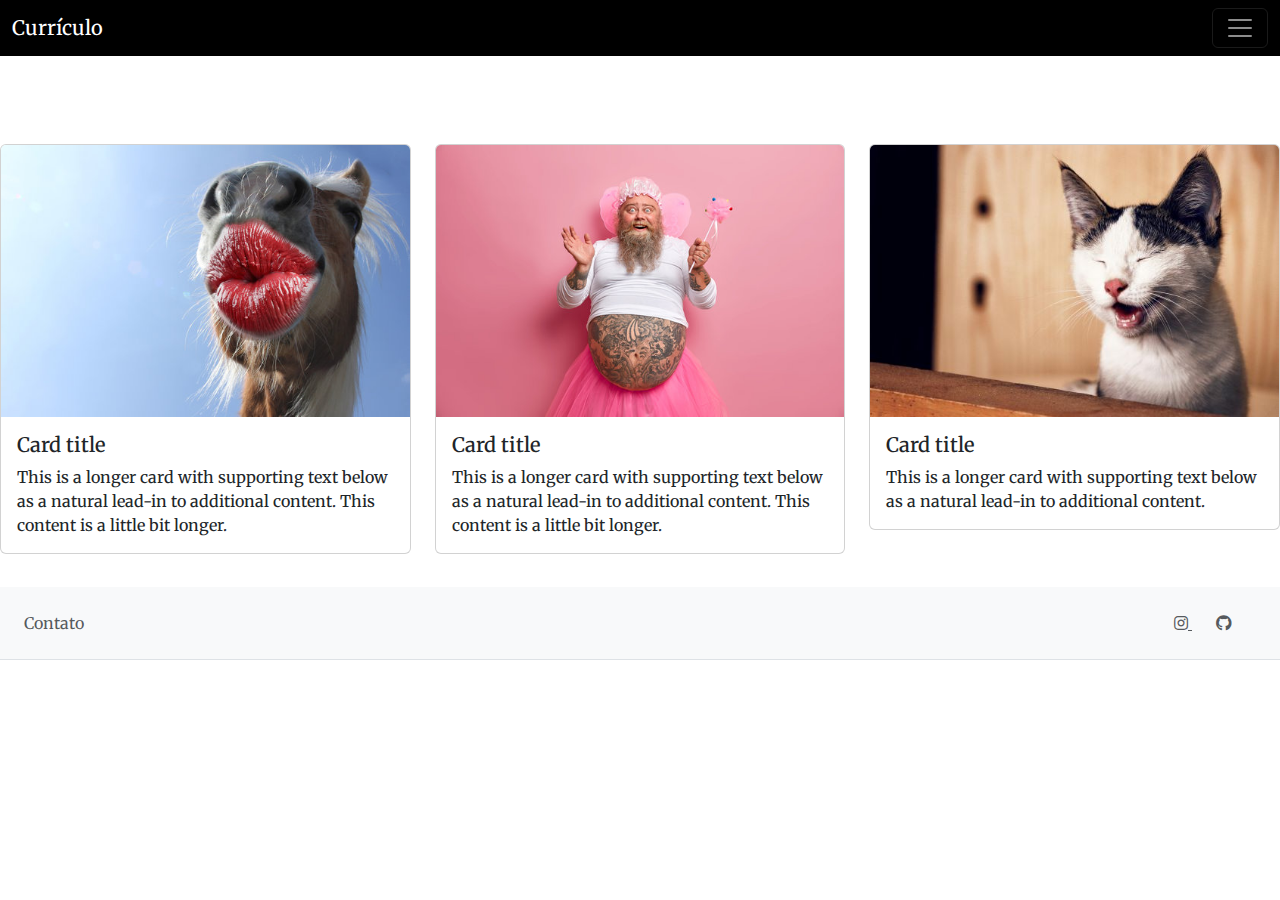
==== index.html @ 355e4c21 "comecei" ====
<!DOCTYPE html>
<html lang="pt-br">
<head>
    <meta charset="UTF-8">
    <meta name="viewport" content="width=device-width, initial-scale=1.0">
    <title>Meu curriculo</title>
    <link rel="stylesheet" href="css/bootstrap.css">
</head>
<body>
  <header>

    <!-- Menu de navegação-->
    <nav class="navbar navbar-dark navbar-custom fixed-top" style="background-color: black;">
      <div class="container-fluid">
        <a class="navbar-brand" href="#">Currículo </a>
        <button class="navbar-toggler" type="button" data-bs-toggle="collapse" data-bs-target="#navbarSupportedContent" aria-controls="navbarSupportedContent" aria-expanded="false" aria-label="Toggle navigation">
          <span class="navbar-toggler-icon"></span>
        </button>
        <div class="collapse navbar-collapse" id="navbarSupportedContent">
          <ul class="navbar-nav me-auto mb-2 mb-lg-0">
            <li class="nav-item">
              <a class="nav-link" href="#quemsoueu">Sobre mim</a>
            </li>
            <li class="nav-item">
              <a class="nav-link" href="#parte2">Experiências</a>
            </li>
            <li class="nav-item">
              <a class="nav-link" href="#parte3">Habilidades</a>
            </li>
            <li class="nav-item">
              <a class="nav-link" href="#parte4">Educação</a>
            </li>
          </ul>
        </div>
      </div>
    </nav>
    <html lang="en">
      <html>
<head>
    <script src="https://cdn.tailwindcss.com"></script>
    <link rel="stylesheet" href="https://cdnjs.cloudflare.com/ajax/libs/font-awesome/5.15.3/css/all.min.css">
    <link href="https://fonts.googleapis.com/css2?family=Merriweather:wght@400;700&display=swap" rel="stylesheet">
    <style>
        body {
            font-family: 'Merriweather', serif;
        }
    </style>
</head>
<body class="bg-gray-900 text-white">
    <div class="flex items-center justify-center h-screen">
        <div class="text-center">
            <img src="https://placehold.co/300x300" alt="Portrait of a smiling woman with short curly hair" class="mx-auto mb-4">
            <h1 class="text-5xl text-orange-500">Miguel Bizerra</h1>
            <p class="text-lg">programador</p>
        </div>
    </div>
</body>
</html>
</html>
     <div class="row row-cols-1 row-cols-md-3 g-4">
  <div class="col">
    <div class="card">
      <img src="img/img01.jpg" class="card-img-top" alt="...">
      <div class="card-body">
        <h5 class="card-title">Card title</h5>
        <p class="card-text">This is a longer card with supporting text below as a natural lead-in to additional content. This content is a little bit longer.</p>
      </div>
    </div>
  </div>
  <div class="col">
    <div class="card">
      <img src="img/img02.jpg" class="card-img-top" alt="...">
      <div class="card-body">
        <h5 class="card-title">Card title</h5>
        <p class="card-text">This is a longer card with supporting text below as a natural lead-in to additional content. This content is a little bit longer.</p>
      </div>
    </div>
  </div>
  <div class="col">
    <div class="card">
      <img src="img/img03.jpg" class="card-img-top" alt="...">
      <div class="card-body">
        <h5 class="card-title">Card title</h5>
        <p class="card-text">This is a longer card with supporting text below as a natural lead-in to additional content.</p>
      </div>
    </div>
  </div>
</div>

<hr>

<!-- Footer -->
<footer class="text-center text-lg-start bg-body-tertiary text-muted">
    <!-- Section: Social media -->
    <section class="d-flex justify-content-center justify-content-lg-between p-4 border-bottom">
      <!-- Left -->
      <div class="me-5 d-none d-lg-block">
        <span>Contato</span>
      </div>
      <!-- Left -->
  
      <!-- Right -->
      <div>
        <a href="" class="me-4 text-reset">
          <i class="fab fa-instagram"></i>
        </a>
        <a href="" class="me-4 text-reset">
          <i class="fab fa-github"></i>
        </a>
      </div>
      <!-- Right -->
    </section>
    <!-- Section: Social media -->
  
    
      
  
  <script src="js/bootstrap.js"></script>
</body>
</html>
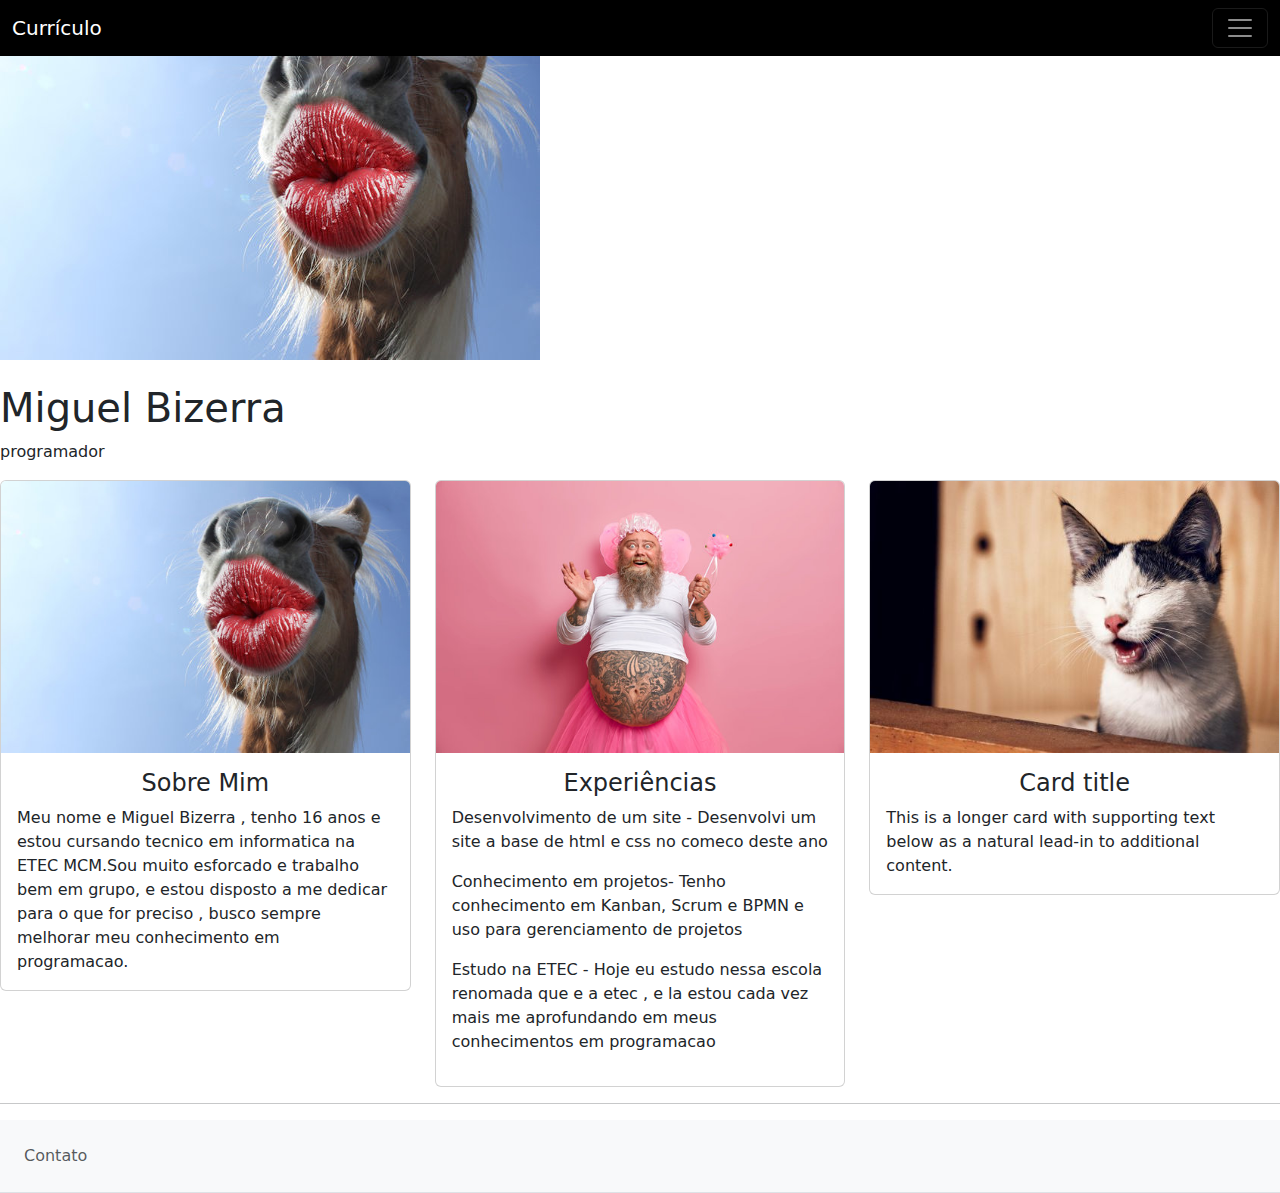
==== commit 8585fecb: "to fazendo a parada" ====
--- a/index.html
+++ b/index.html
@@ -27,43 +27,23 @@
             <li class="nav-item">
               <a class="nav-link" href="#parte3">Habilidades</a>
             </li>
-            <li class="nav-item">
-              <a class="nav-link" href="#parte4">Educação</a>
-            </li>
           </ul>
         </div>
       </div>
     </nav>
-    <html lang="en">
-      <html>
-<head>
-    <script src="https://cdn.tailwindcss.com"></script>
-    <link rel="stylesheet" href="https://cdnjs.cloudflare.com/ajax/libs/font-awesome/5.15.3/css/all.min.css">
-    <link href="https://fonts.googleapis.com/css2?family=Merriweather:wght@400;700&display=swap" rel="stylesheet">
-    <style>
-        body {
-            font-family: 'Merriweather', serif;
-        }
-    </style>
-</head>
-<body class="bg-gray-900 text-white">
-    <div class="flex items-center justify-center h-screen">
-        <div class="text-center">
-            <img src="https://placehold.co/300x300" alt="Portrait of a smiling woman with short curly hair" class="mx-auto mb-4">
+    <div>
+      <img src="img/img01.jpg" alt="minha foto" class="mx-auto mb-4">
             <h1 class="text-5xl text-orange-500">Miguel Bizerra</h1>
             <p class="text-lg">programador</p>
-        </div>
     </div>
-</body>
-</html>
 </html>
      <div class="row row-cols-1 row-cols-md-3 g-4">
   <div class="col">
     <div class="card">
       <img src="img/img01.jpg" class="card-img-top" alt="...">
       <div class="card-body">
-        <h5 class="card-title">Card title</h5>
-        <p class="card-text">This is a longer card with supporting text below as a natural lead-in to additional content. This content is a little bit longer.</p>
+        <h5 class="card-title">Sobre Mim</h5>
+        <p class="card-text">Meu nome e Miguel Bizerra , tenho 16 anos e estou cursando tecnico em informatica na ETEC MCM.Sou muito esforcado e trabalho bem em grupo, e estou disposto a me dedicar para o que for preciso , busco sempre melhorar meu conhecimento em programacao.</p>
       </div>
     </div>
   </div>
@@ -71,8 +51,10 @@
     <div class="card">
       <img src="img/img02.jpg" class="card-img-top" alt="...">
       <div class="card-body">
-        <h5 class="card-title">Card title</h5>
-        <p class="card-text">This is a longer card with supporting text below as a natural lead-in to additional content. This content is a little bit longer.</p>
+        <h5 class="card-title">Experiências</h5>
+        <p class="card-text">Desenvolvimento de um site - Desenvolvi um site a base de html e css no comeco deste ano </p>
+        <p>Conhecimento em projetos- Tenho conhecimento em Kanban, Scrum e BPMN  e uso para gerenciamento de projetos </p>
+        <p>Estudo na ETEC - Hoje eu estudo nessa escola renomada que e a etec , e la estou cada vez mais me aprofundando em meus conhecimentos em programacao</p>
       </div>
     </div>
   </div>
@@ -110,7 +92,23 @@
       </div>
       <!-- Right -->
     </section>
-    <!-- Section: Social media -->
+    
+
+    <!-- Aqui fica o CSS -->
+
+    <style>
+      .body {
+      margin: 0;
+      font-family: 'Roboto', sans-serif;
+      color: black;
+       }
+       h5{
+    font-size: 1.5em;
+    text-align: center;
+       }
+
+      
+    </style>
   
     
       
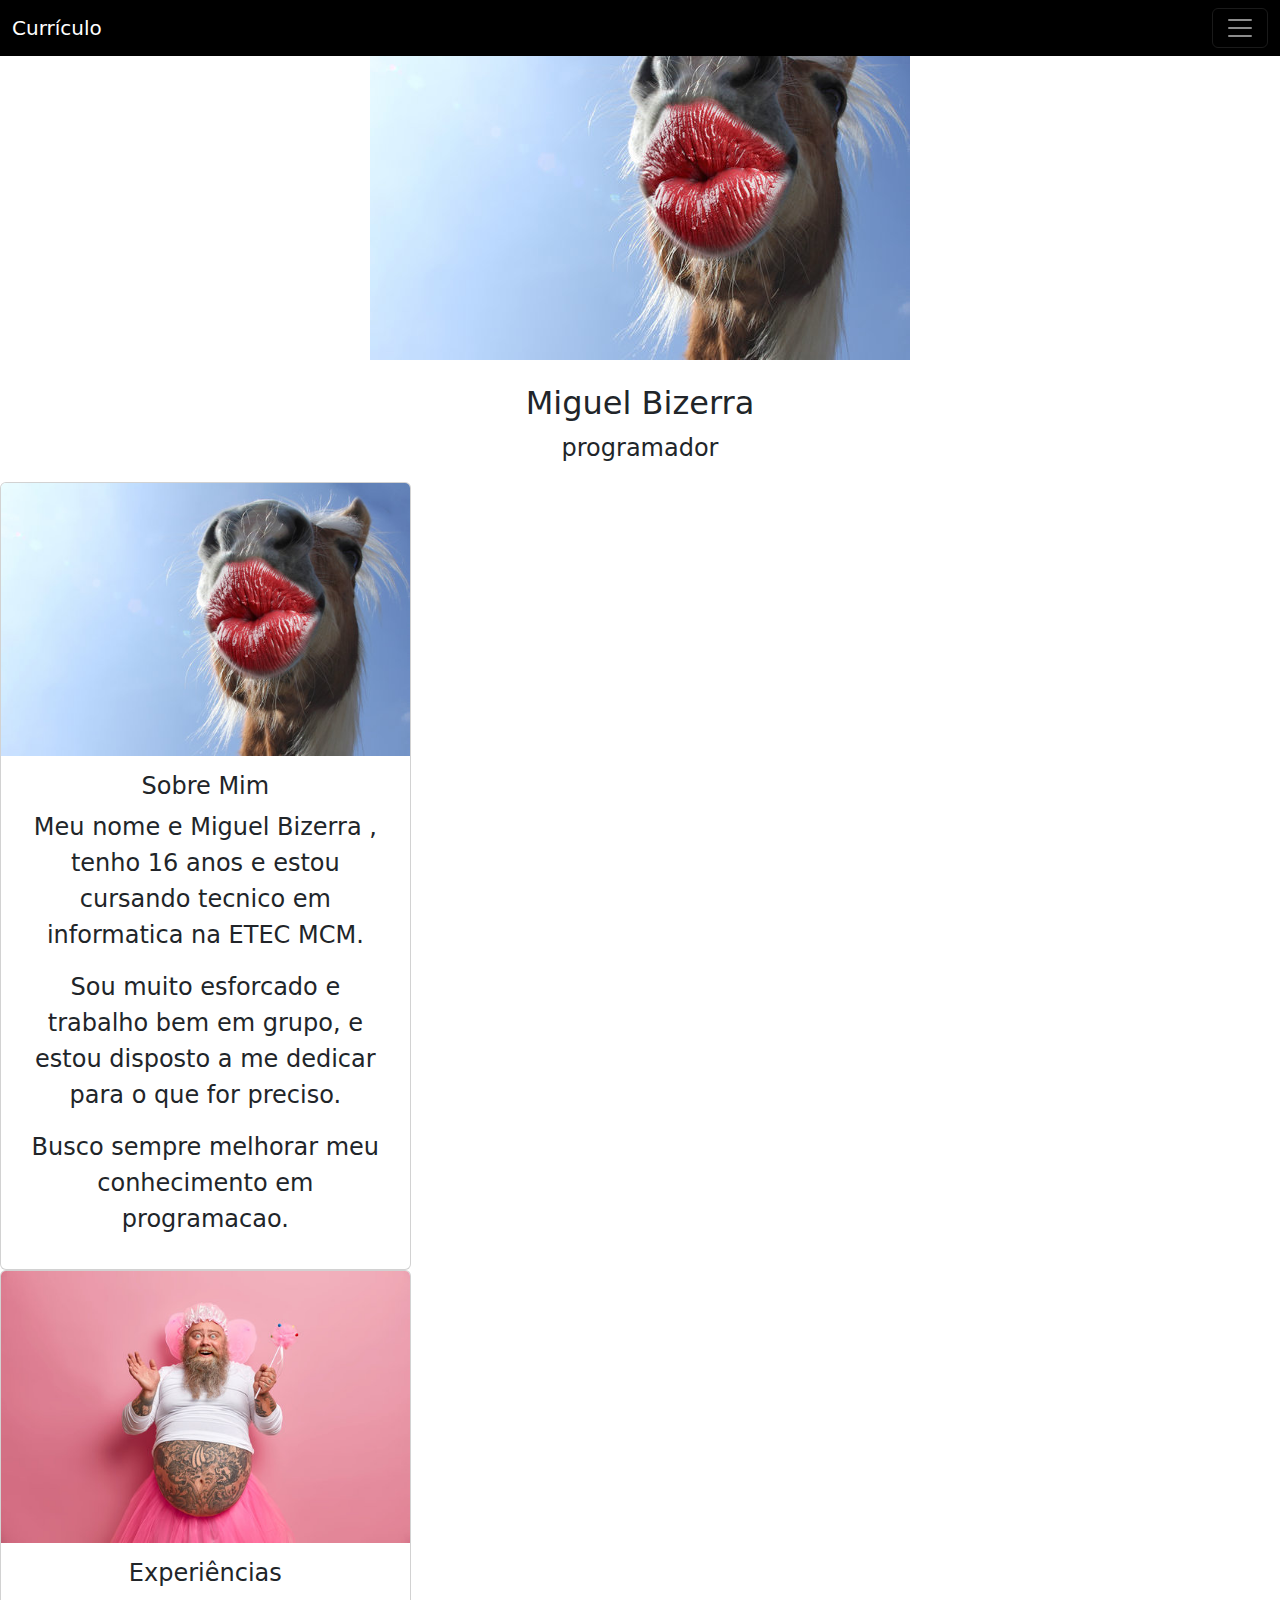
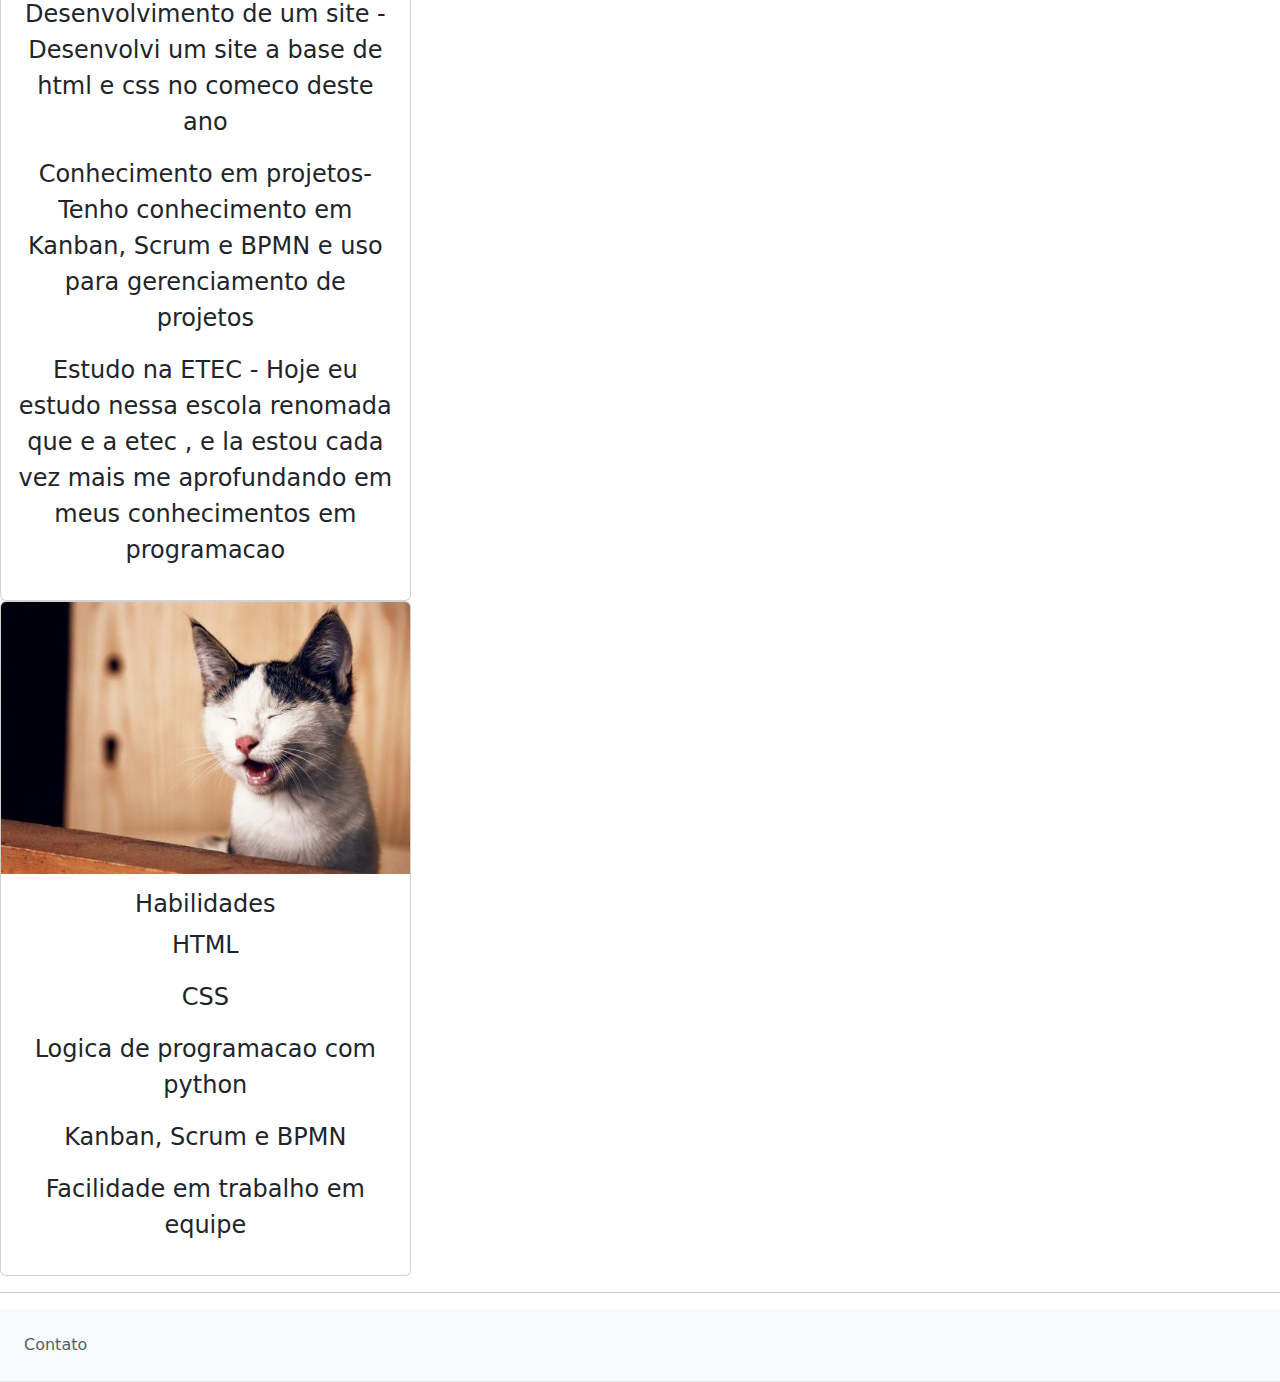
==== commit e43dfee0: "to arrumando" ====
--- a/index.html
+++ b/index.html
@@ -19,13 +19,13 @@
         <div class="collapse navbar-collapse" id="navbarSupportedContent">
           <ul class="navbar-nav me-auto mb-2 mb-lg-0">
             <li class="nav-item">
-              <a class="nav-link" href="#quemsoueu">Sobre mim</a>
+              <a class="nav-link" href="#sobremim">Sobre mim</a>
             </li>
             <li class="nav-item">
-              <a class="nav-link" href="#parte2">Experiências</a>
+              <a class="nav-link" href="#experiencias">Experiências</a>
             </li>
             <li class="nav-item">
-              <a class="nav-link" href="#parte3">Habilidades</a>
+              <a class="nav-link" href="#hablidades">Habilidades</a>
             </li>
           </ul>
         </div>
@@ -37,16 +37,23 @@
             <p class="text-lg">programador</p>
     </div>
 </html>
+<section id="sobremim">
      <div class="row row-cols-1 row-cols-md-3 g-4">
   <div class="col">
     <div class="card">
       <img src="img/img01.jpg" class="card-img-top" alt="...">
       <div class="card-body">
         <h5 class="card-title">Sobre Mim</h5>
-        <p class="card-text">Meu nome e Miguel Bizerra , tenho 16 anos e estou cursando tecnico em informatica na ETEC MCM.Sou muito esforcado e trabalho bem em grupo, e estou disposto a me dedicar para o que for preciso , busco sempre melhorar meu conhecimento em programacao.</p>
+        <p class="card-text">Meu nome e Miguel Bizerra , tenho 16 anos e estou cursando tecnico em informatica na ETEC MCM.</p>
+        <p>Sou muito esforcado e trabalho bem em grupo, e estou disposto a me dedicar para o que for preciso.</p>
+        <p>Busco sempre melhorar meu conhecimento em programacao.</p>
       </div>
     </div>
   </div>
+</section>
+
+<section id="experiencias">
+  <div class="row row-cols-1 row-cols-md-3 g-4">
   <div class="col">
     <div class="card">
       <img src="img/img02.jpg" class="card-img-top" alt="...">
@@ -58,16 +65,25 @@
       </div>
     </div>
   </div>
+</section>
+
+<section id="habilidades">
+  <div class="row row-cols-1 row-cols-md-3 g-4">
   <div class="col">
     <div class="card">
       <img src="img/img03.jpg" class="card-img-top" alt="...">
       <div class="card-body">
-        <h5 class="card-title">Card title</h5>
-        <p class="card-text">This is a longer card with supporting text below as a natural lead-in to additional content.</p>
+        <h5 class="card-title">Habilidades</h5>
+        <p class="card-text">HTML</p>
+        <p>CSS</p>
+        <p>Logica de programacao com python</p>
+        <p>Kanban, Scrum e BPMN</p>
+        <p>Facilidade em trabalho em equipe</p>
       </div>
     </div>
   </div>
 </div>
+</section>
 
 <hr>
 
@@ -101,12 +117,31 @@
       margin: 0;
       font-family: 'Roboto', sans-serif;
       color: black;
+      margin: 0;
+    
        }
        h5{
-    font-size: 1.5em;
-    text-align: center;
+      font-size: 1.5em;
+      text-align: center;
        }
+       .div,img{
+        
+       }
+       .div,h1{
+        font-size: 2.0em;
+        text-align: center;
+       }
+       .div,p{
+        font-size: 1.5em;
+        text-align: center;
+       }
+       .div,img{
+        display: flex;
+        align-items: center;
+        justify-content: center;
 
+       }
+ 
       
     </style>
   
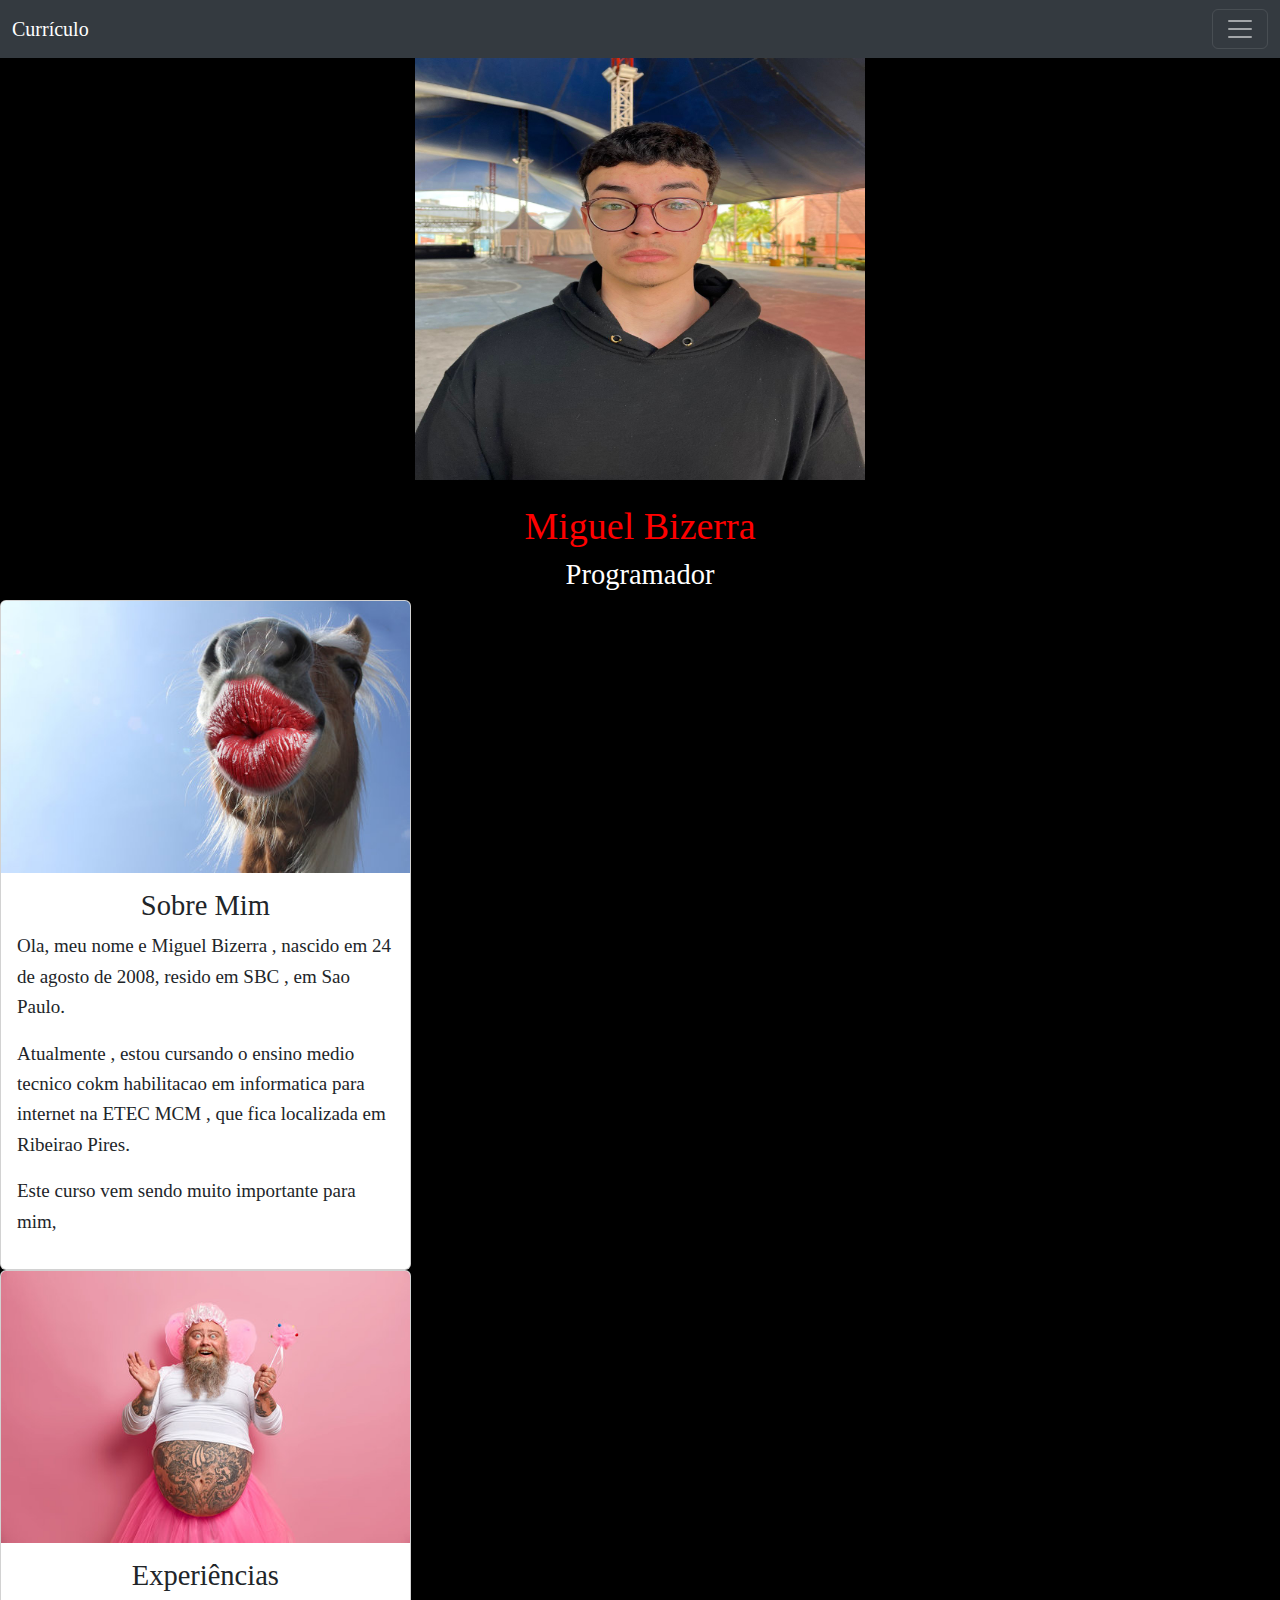
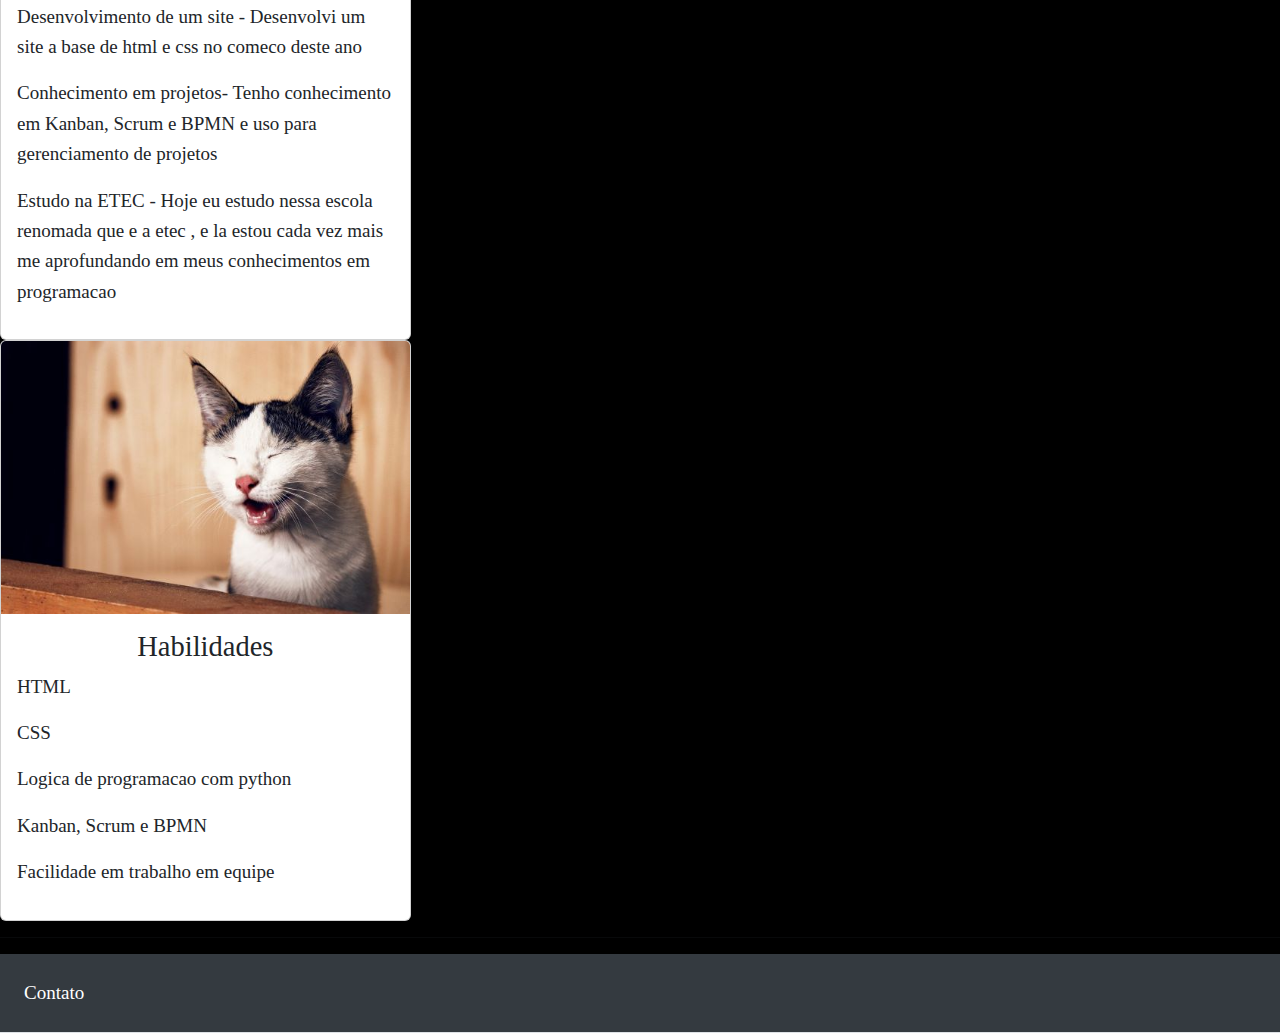
==== commit c2caaf02: "fazendo" ====
--- a/index.html
+++ b/index.html
@@ -10,7 +10,7 @@
   <header>
 
     <!-- Menu de navegação-->
-    <nav class="navbar navbar-dark navbar-custom fixed-top" style="background-color: black;">
+    <nav class="navbar navbar-dark navbar-custom fixed-top" style="background-color: #343a40;">
       <div class="container-fluid">
         <a class="navbar-brand" href="#">Currículo </a>
         <button class="navbar-toggler" type="button" data-bs-toggle="collapse" data-bs-target="#navbarSupportedContent" aria-controls="navbarSupportedContent" aria-expanded="false" aria-label="Toggle navigation">
@@ -31,10 +31,11 @@
         </div>
       </div>
     </nav>
+  
     <div>
-      <img src="img/img01.jpg" alt="minha foto" class="mx-auto mb-4">
+      <img src="img/foto do curriculo.jpeg" alt="minha foto" class="mx-auto mb-4" height="480px" width="450px" >
             <h1 class="text-5xl text-orange-500">Miguel Bizerra</h1>
-            <p class="text-lg">programador</p>
+            <h3 class="text-lg">Programador</h3>
     </div>
 </html>
 <section id="sobremim">
@@ -44,9 +45,9 @@
       <img src="img/img01.jpg" class="card-img-top" alt="...">
       <div class="card-body">
         <h5 class="card-title">Sobre Mim</h5>
-        <p class="card-text">Meu nome e Miguel Bizerra , tenho 16 anos e estou cursando tecnico em informatica na ETEC MCM.</p>
-        <p>Sou muito esforcado e trabalho bem em grupo, e estou disposto a me dedicar para o que for preciso.</p>
-        <p>Busco sempre melhorar meu conhecimento em programacao.</p>
+        <p class="card-text">Ola, meu nome e Miguel Bizerra , nascido em 24 de agosto de 2008, resido em SBC , em Sao Paulo.</p>
+        <p>Atualmente , estou cursando o ensino medio tecnico cokm habilitacao em informatica para internet na ETEC MCM , que fica localizada em Ribeirao Pires.</p>
+        <p>Este curso vem sendo muito importante para mim, </p>
       </div>
     </div>
   </div>
@@ -67,7 +68,7 @@
   </div>
 </section>
 
-<section id="habilidades">
+<section id="habilidades" >
   <div class="row row-cols-1 row-cols-md-3 g-4">
   <div class="col">
     <div class="card">
@@ -90,7 +91,7 @@
 <!-- Footer -->
 <footer class="text-center text-lg-start bg-body-tertiary text-muted">
     <!-- Section: Social media -->
-    <section class="d-flex justify-content-center justify-content-lg-between p-4 border-bottom">
+    <section class="d-flex justify-content-center justify-content-lg-between p-4 border-bottom" style="background-color: #343a40;">
       <!-- Left -->
       <div class="me-5 d-none d-lg-block">
         <span>Contato</span>
@@ -113,34 +114,41 @@
     <!-- Aqui fica o CSS -->
 
     <style>
-      .body {
+      body {
+      line-height: 1.6;
       margin: 0;
-      font-family: 'Roboto', sans-serif;
-      color: black;
-      margin: 0;
-    
+      padding: 0;
+      background-position: relative;
+      background-repeat: repeat; 
+      background-color: black;
+      font-family: "Roboto Slab", serif;
+      font-size: 19px;
        }
        h5{
       font-size: 1.5em;
       text-align: center;
        }
-       .div,img{
-        
-       }
+      
        .div,h1{
         font-size: 2.0em;
         text-align: center;
+        color: red;
        }
-       .div,p{
+       .div,h3{
         font-size: 1.5em;
         text-align: center;
+        color: white;
        }
        .div,img{
         display: flex;
         align-items: center;
         justify-content: center;
-
+        
        }
+       .div,span{
+        color: white;
+       }
+       
  
       
     </style>
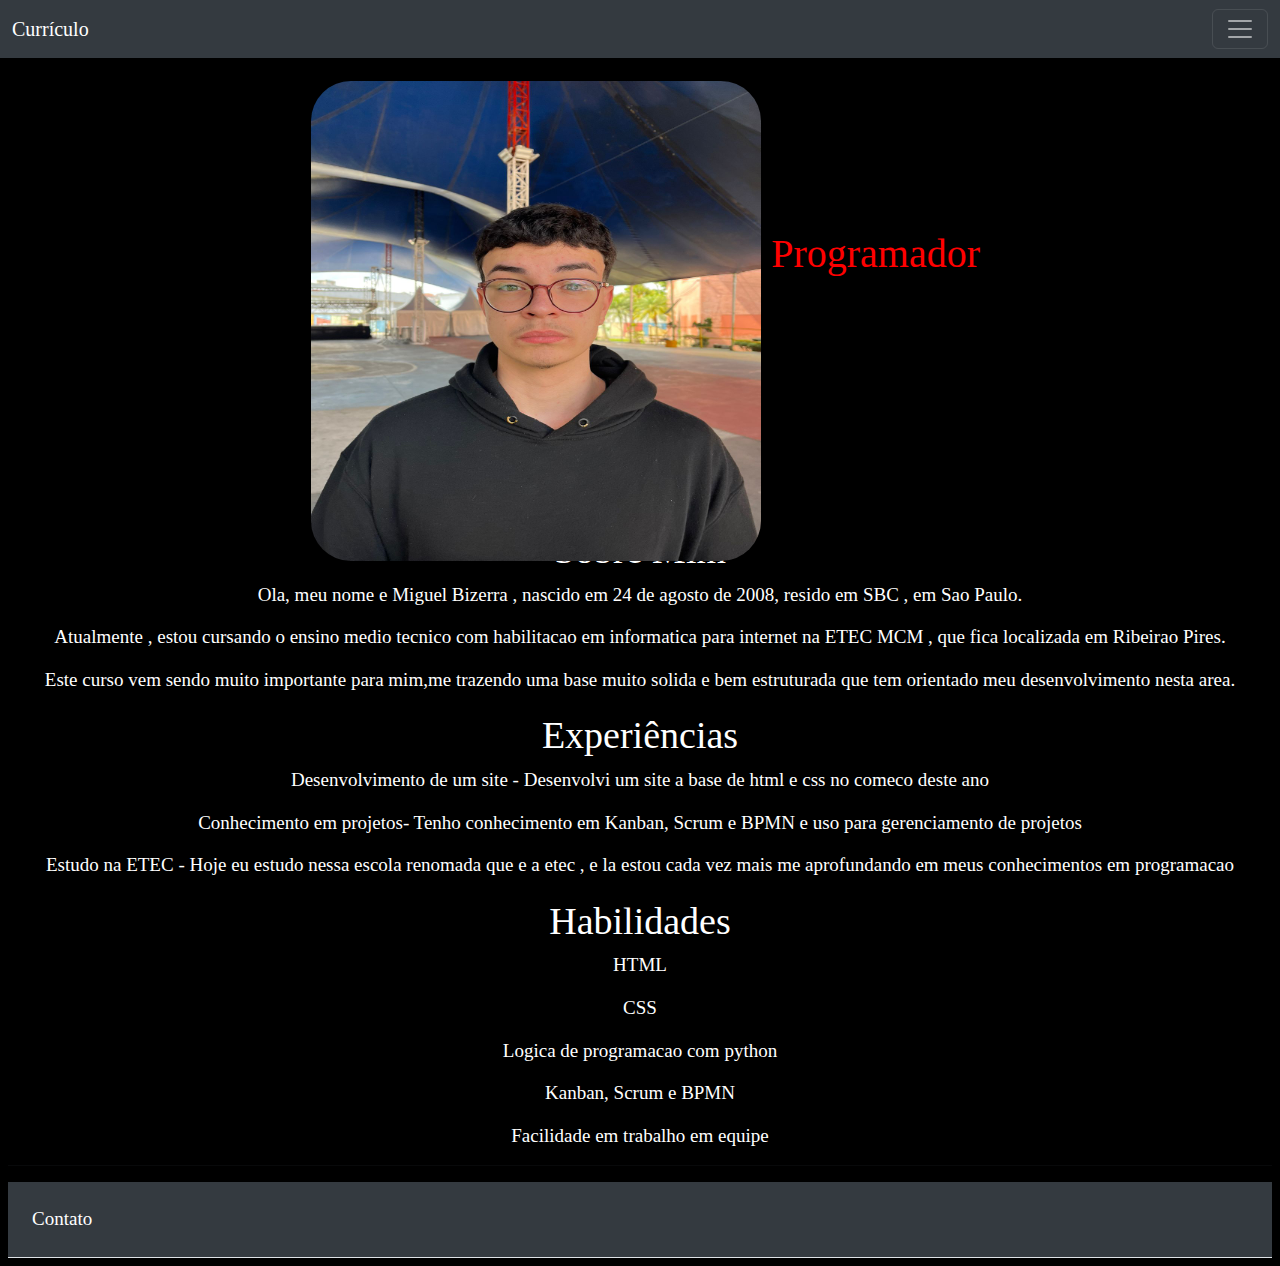
==== commit 6638def0: "bagulho ta ficando bom" ====
--- a/index.html
+++ b/index.html
@@ -5,6 +5,7 @@
     <meta name="viewport" content="width=device-width, initial-scale=1.0">
     <title>Meu curriculo</title>
     <link rel="stylesheet" href="css/bootstrap.css">
+    <link rel="stylesheet" href="css/style.css">
 </head>
 <body>
   <header>
@@ -18,7 +19,7 @@
         </button>
         <div class="collapse navbar-collapse" id="navbarSupportedContent">
           <ul class="navbar-nav me-auto mb-2 mb-lg-0">
-            <li class="nav-item">
+            <li class="nav-list">
               <a class="nav-link" href="#sobremim">Sobre mim</a>
             </li>
             <li class="nav-item">
@@ -32,58 +33,49 @@
       </div>
     </nav>
   
-    <div>
-      <img src="img/foto do curriculo.jpeg" alt="minha foto" class="mx-auto mb-4" height="480px" width="450px" >
-            <h1 class="text-5xl text-orange-500">Miguel Bizerra</h1>
-            <h3 class="text-lg">Programador</h3>
+  </header>
+    
+    <div class="container">
+      <img src="img/foto do curriculo.jpeg" alt="minha foto" class="mx-auto mb-4" height="480px" width="450px" style="border-radius: 40px; ">
+        <h1 >Programador</h1>
+    
     </div>
-</html>
+    
+
+ 
 <section id="sobremim">
-     <div class="row row-cols-1 row-cols-md-3 g-4">
-  <div class="col">
-    <div class="card">
-      <img src="img/img01.jpg" class="card-img-top" alt="...">
-      <div class="card-body">
-        <h5 class="card-title">Sobre Mim</h5>
-        <p class="card-text">Ola, meu nome e Miguel Bizerra , nascido em 24 de agosto de 2008, resido em SBC , em Sao Paulo.</p>
-        <p>Atualmente , estou cursando o ensino medio tecnico cokm habilitacao em informatica para internet na ETEC MCM , que fica localizada em Ribeirao Pires.</p>
-        <p>Este curso vem sendo muito importante para mim, </p>
+     
+      <div class="text-content">
+        <h5 class="titulo">Sobre Mim</h5>
+        <p>Ola, meu nome e Miguel Bizerra , nascido em 24 de agosto de 2008, resido em SBC , em Sao Paulo.</p>
+        <p>Atualmente , estou cursando o ensino medio tecnico com habilitacao em informatica para internet na ETEC MCM , que fica localizada em Ribeirao Pires.</p>
+        <p>Este curso vem sendo muito importante para mim,me trazendo uma base muito solida e bem estruturada que tem orientado meu desenvolvimento nesta area. </p>
       </div>
-    </div>
-  </div>
+    
 </section>
 
 <section id="experiencias">
-  <div class="row row-cols-1 row-cols-md-3 g-4">
-  <div class="col">
-    <div class="card">
-      <img src="img/img02.jpg" class="card-img-top" alt="...">
-      <div class="card-body">
-        <h5 class="card-title">Experiências</h5>
-        <p class="card-text">Desenvolvimento de um site - Desenvolvi um site a base de html e css no comeco deste ano </p>
+  
+      <div class="text-content">
+        <h5 class="titulo">Experiências</h5>
+        <p>Desenvolvimento de um site - Desenvolvi um site a base de html e css no comeco deste ano </p>
         <p>Conhecimento em projetos- Tenho conhecimento em Kanban, Scrum e BPMN  e uso para gerenciamento de projetos </p>
         <p>Estudo na ETEC - Hoje eu estudo nessa escola renomada que e a etec , e la estou cada vez mais me aprofundando em meus conhecimentos em programacao</p>
       </div>
-    </div>
-  </div>
+    
 </section>
 
 <section id="habilidades" >
-  <div class="row row-cols-1 row-cols-md-3 g-4">
-  <div class="col">
-    <div class="card">
-      <img src="img/img03.jpg" class="card-img-top" alt="...">
-      <div class="card-body">
-        <h5 class="card-title">Habilidades</h5>
-        <p class="card-text">HTML</p>
+  
+      <div class="text-content">
+        <h5 class="titulo">Habilidades</h5>
+        <p>HTML</p>
         <p>CSS</p>
         <p>Logica de programacao com python</p>
         <p>Kanban, Scrum e BPMN</p>
         <p>Facilidade em trabalho em equipe</p>
       </div>
-    </div>
-  </div>
-</div>
+    
 </section>
 
 <hr>
@@ -108,53 +100,7 @@
         </a>
       </div>
       <!-- Right -->
-    </section>
-    
-
-    <!-- Aqui fica o CSS -->
-
-    <style>
-      body {
-      line-height: 1.6;
-      margin: 0;
-      padding: 0;
-      background-position: relative;
-      background-repeat: repeat; 
-      background-color: black;
-      font-family: "Roboto Slab", serif;
-      font-size: 19px;
-       }
-       h5{
-      font-size: 1.5em;
-      text-align: center;
-       }
-      
-       .div,h1{
-        font-size: 2.0em;
-        text-align: center;
-        color: red;
-       }
-       .div,h3{
-        font-size: 1.5em;
-        text-align: center;
-        color: white;
-       }
-       .div,img{
-        display: flex;
-        align-items: center;
-        justify-content: center;
-        
-       }
-       .div,span{
-        color: white;
-       }
-       
- 
-      
-    </style>
-  
-    
-      
+   
   
   <script src="js/bootstrap.js"></script>
 </body>
--- a/css/style.css
+++ b/css/style.css
@@ -0,0 +1,54 @@
+body {
+    line-height: 1.6;
+    margin: 0;
+    padding: 8px;
+    background-position: relative;
+    background-repeat: repeat; 
+    background-color: black;
+    font-family: "Roboto Slab", serif;
+    font-size: 19px;
+    
+     }
+
+.container{
+    display: flex;
+    justify-content: center;
+    align-items: center;
+    flex-direction: row;
+    width: 800px;
+    height: 500px;
+    padding: 60px;
+    color: red;
+}
+
+.img{
+    width: 40%;
+    margin: 0px 15px;
+}
+
+.titulo{
+  text-align: center;
+  margin-top: 20px;
+  font-size: 2.0em;
+}
+
+.p{
+    font-size: 1.5em;
+    text-align: center;
+    font-weight: bold;
+    margin-top: 2em;
+    margin-bottom: 1em;
+    display: block;
+    line-height: 1.4em;
+}
+
+section{ 
+    text-align: center;
+    line-height: 1.4em;
+    color: white;
+  } 
+
+  .nav, img{
+    margin-top: 150px;
+    position: relative;
+  }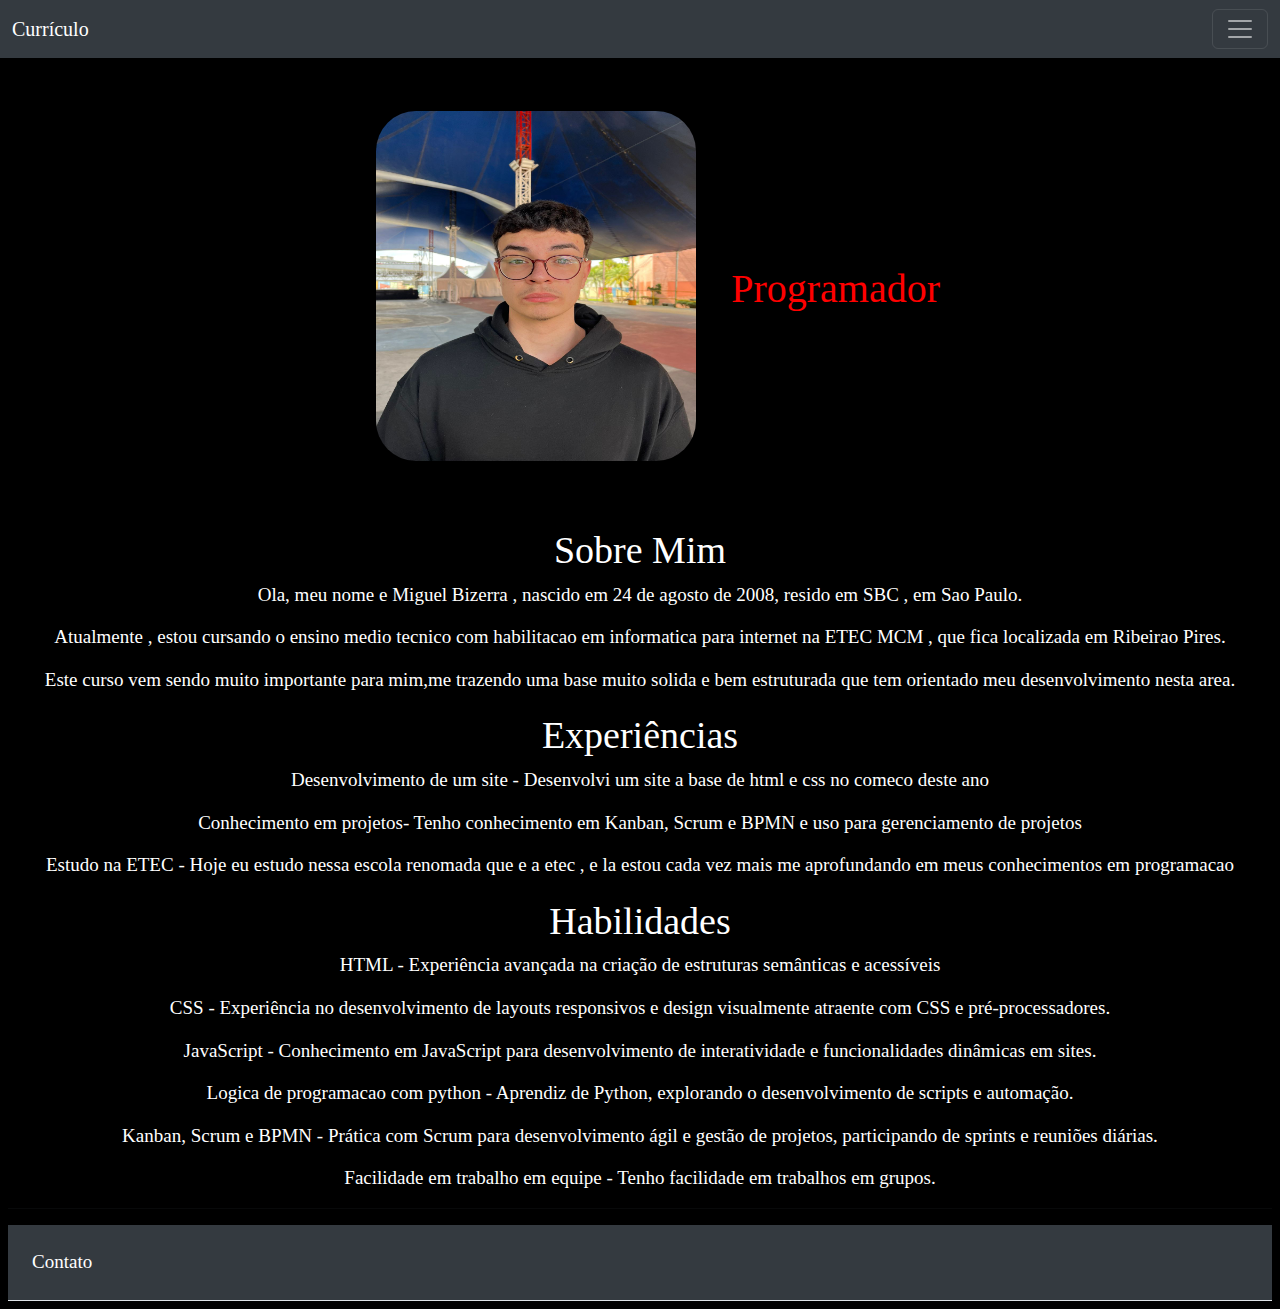
==== commit a4855bec: "fazendo" ====
--- a/index.html
+++ b/index.html
@@ -26,7 +26,7 @@
               <a class="nav-link" href="#experiencias">Experiências</a>
             </li>
             <li class="nav-item">
-              <a class="nav-link" href="#hablidades">Habilidades</a>
+              <a class="nav-link" href="#habilidades">Habilidades</a>
             </li>
           </ul>
         </div>
@@ -36,7 +36,7 @@
   </header>
     
     <div class="container">
-      <img src="img/foto do curriculo.jpeg" alt="minha foto" class="mx-auto mb-4" height="480px" width="450px" style="border-radius: 40px; ">
+      <img src="img/foto do curriculo.jpeg" alt="minha foto" class="mx-auto mb-4" height="350px" width="320px" style="border-radius: 40px; ">
         <h1 >Programador</h1>
     
     </div>
@@ -69,11 +69,12 @@
   
       <div class="text-content">
         <h5 class="titulo">Habilidades</h5>
-        <p>HTML</p>
-        <p>CSS</p>
-        <p>Logica de programacao com python</p>
-        <p>Kanban, Scrum e BPMN</p>
-        <p>Facilidade em trabalho em equipe</p>
+        <p>HTML - Experiência avançada na criação de estruturas semânticas e acessíveis</p>
+        <p>CSS - Experiência no desenvolvimento de layouts responsivos e design visualmente atraente com CSS e pré-processadores.</p>
+        <p>JavaScript - Conhecimento em JavaScript para desenvolvimento de interatividade e funcionalidades dinâmicas em sites.</p>
+        <p>Logica de programacao com python - Aprendiz de Python, explorando o desenvolvimento de scripts e automação.</p>
+        <p>Kanban, Scrum e BPMN - Prática com Scrum para desenvolvimento ágil e gestão de projetos, participando de sprints e reuniões diárias.</p>
+        <p>Facilidade em trabalho em equipe - Tenho facilidade em trabalhos em grupos.</p>
       </div>
     
 </section>
--- a/css/style.css
+++ b/css/style.css
@@ -17,8 +17,12 @@
     flex-direction: row;
     width: 800px;
     height: 500px;
-    padding: 60px;
+    padding: 100px;
     color: red;
+}
+
+.container h1 {
+  margin-top: 70px;
 }
 
 .img{
@@ -49,6 +53,6 @@
   } 
 
   .nav, img{
-    margin-top: 150px;
+    margin-top: 80px;
     position: relative;
   }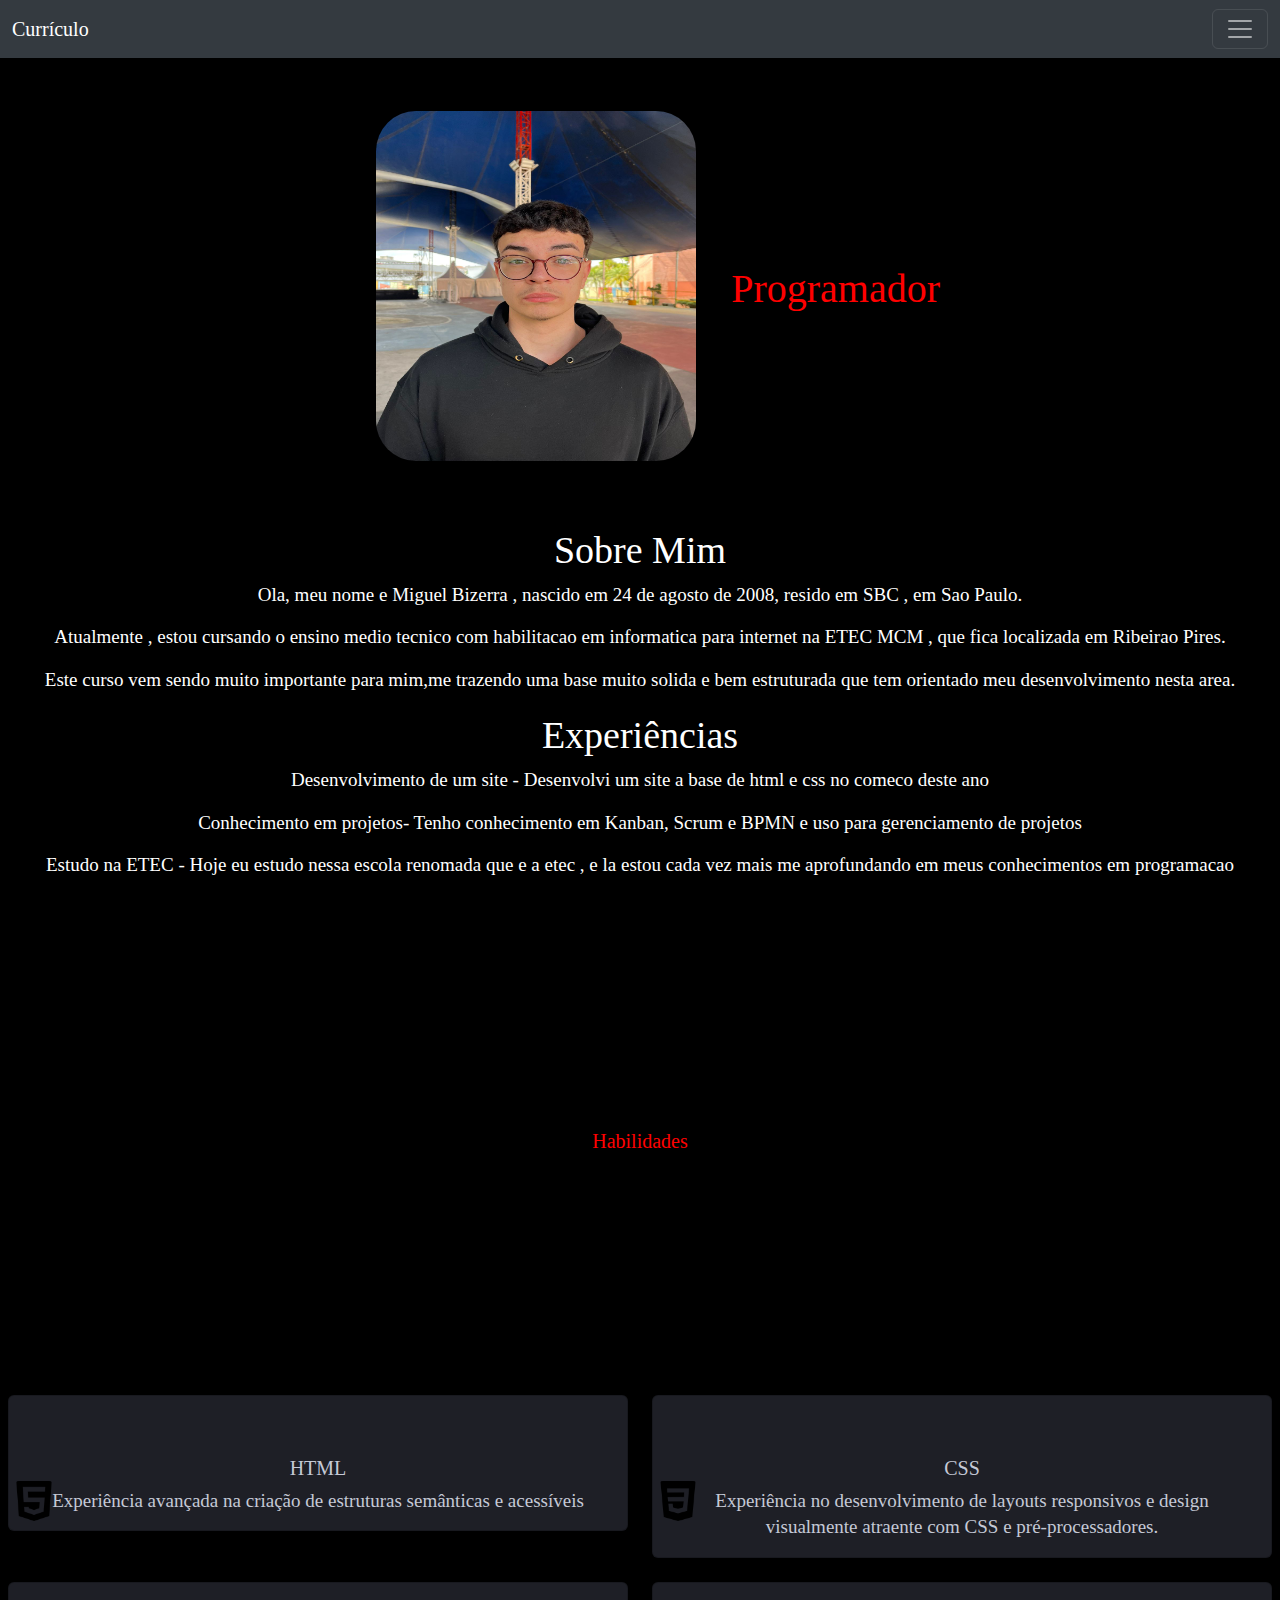
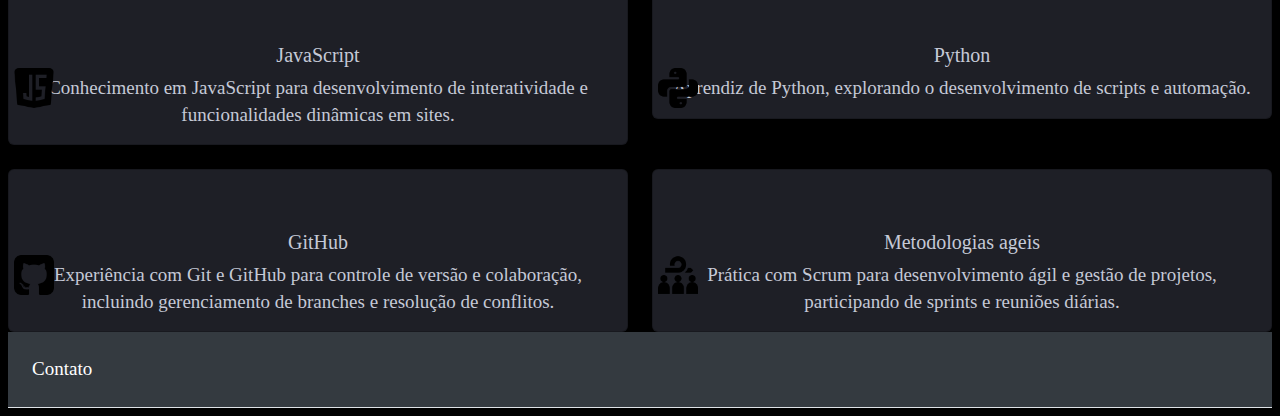
==== commit 70e6eb72: "ta ficando bom" ====
--- a/index.html
+++ b/index.html
@@ -65,21 +65,79 @@
     
 </section>
 
-<section id="habilidades" >
-  
-      <div class="text-content">
-        <h5 class="titulo">Habilidades</h5>
-        <p>HTML - Experiência avançada na criação de estruturas semânticas e acessíveis</p>
-        <p>CSS - Experiência no desenvolvimento de layouts responsivos e design visualmente atraente com CSS e pré-processadores.</p>
-        <p>JavaScript - Conhecimento em JavaScript para desenvolvimento de interatividade e funcionalidades dinâmicas em sites.</p>
-        <p>Logica de programacao com python - Aprendiz de Python, explorando o desenvolvimento de scripts e automação.</p>
-        <p>Kanban, Scrum e BPMN - Prática com Scrum para desenvolvimento ágil e gestão de projetos, participando de sprints e reuniões diárias.</p>
-        <p>Facilidade em trabalho em equipe - Tenho facilidade em trabalhos em grupos.</p>
+<section id="habilidades" class="secao">
+  <div class="container">
+      <h5>Habilidades</h5>
+  </div>
+  <div class="row row-cols-1 row-cols-md-2 g-4">
+      <div class="col">
+          <div class="card">
+              <div class="card-img-container">
+                  <img src="img/html.png" class="card-img-top" alt="HTML">
+              </div>
+              <div class="card-body">
+                  <h5 class="card-title">HTML</h5>
+                  <p class="card-text">Experiência avançada na criação de estruturas semânticas e acessíveis</p>
+              </div>
+          </div>
       </div>
-    
+      <div class="col">
+          <div class="card">
+              <div class="card-img-container">
+                  <img src="img/css-3.png" class="card-img-top" alt="CSS">
+              </div>
+              <div class="card-body">
+                  <h5 class="card-title">CSS</h5>
+                  <p class="card-text">Experiência no desenvolvimento de layouts responsivos e design visualmente atraente com CSS e pré-processadores.</p>
+              </div>
+          </div>
+      </div>
+      <div class="col">
+          <div class="card">
+              <div class="card-img-container">
+                  <img src="img/script-java.png" class="card-img-top" alt="JavaScript">
+              </div>
+              <div class="card-body">
+                  <h5 class="card-title">JavaScript</h5>
+                  <p class="card-text">Conhecimento em JavaScript para desenvolvimento de interatividade e funcionalidades dinâmicas em sites.</p>
+              </div>
+          </div>
+      </div>
+      <div class="col">
+          <div class="card">
+              <div class="card-img-container">
+                  <img src="img/python.png" class="card-img-top" alt="GitHub">
+              </div>
+              <div class="card-body">
+                  <h5 class="card-title">Python</h5>
+                  <p class="card-text">Aprendiz de Python, explorando o desenvolvimento de scripts e automação.</p>
+              </div>
+          </div>
+      </div>
+      <div class="col">
+        <div class="card">
+            <div class="card-img-container">
+                <img src="img/github.png" class="card-img-top" alt="GitHub">
+            </div>
+            <div class="card-body">
+                <h5 class="card-title">GitHub</h5>
+                <p class="card-text">Experiência com Git e GitHub para controle de versão e colaboração, incluindo gerenciamento de branches e resolução de conflitos.</p>
+            </div>
+        </div>
+    </div>
+    <div class="col">
+      <div class="card">
+          <div class="card-img-container">
+              <img src="img/scrum.png" class="card-img-top" alt="GitHub">
+          </div>
+          <div class="card-body">
+              <h5 class="card-title">Metodologias ageis</h5>
+              <p class="card-text">Prática com Scrum para desenvolvimento ágil e gestão de projetos, participando de sprints e reuniões diárias.</p>
+          </div>
+      </div>
+  </div>
+  </div>
 </section>
-
-<hr>
 
 <!-- Footer -->
 <footer class="text-center text-lg-start bg-body-tertiary text-muted">
--- a/css/style.css
+++ b/css/style.css
@@ -52,7 +52,29 @@
     color: white;
   } 
 
-  .nav, img{
+.nav, img{
     margin-top: 80px;
     position: relative;
-  }+}
+
+.card {
+  position: relative;
+  overflow: visible;
+  color: #c5c9d6;
+  background-color: #1e1f26;
+}
+
+.card-img-top {
+  position: absolute;
+  top: 5px;
+  left: 5px;
+  width: 40px;
+  height: auto;
+  z-index: 1;
+}
+
+.card-body {
+  position: relative;
+  padding-top: 60px;
+}
+
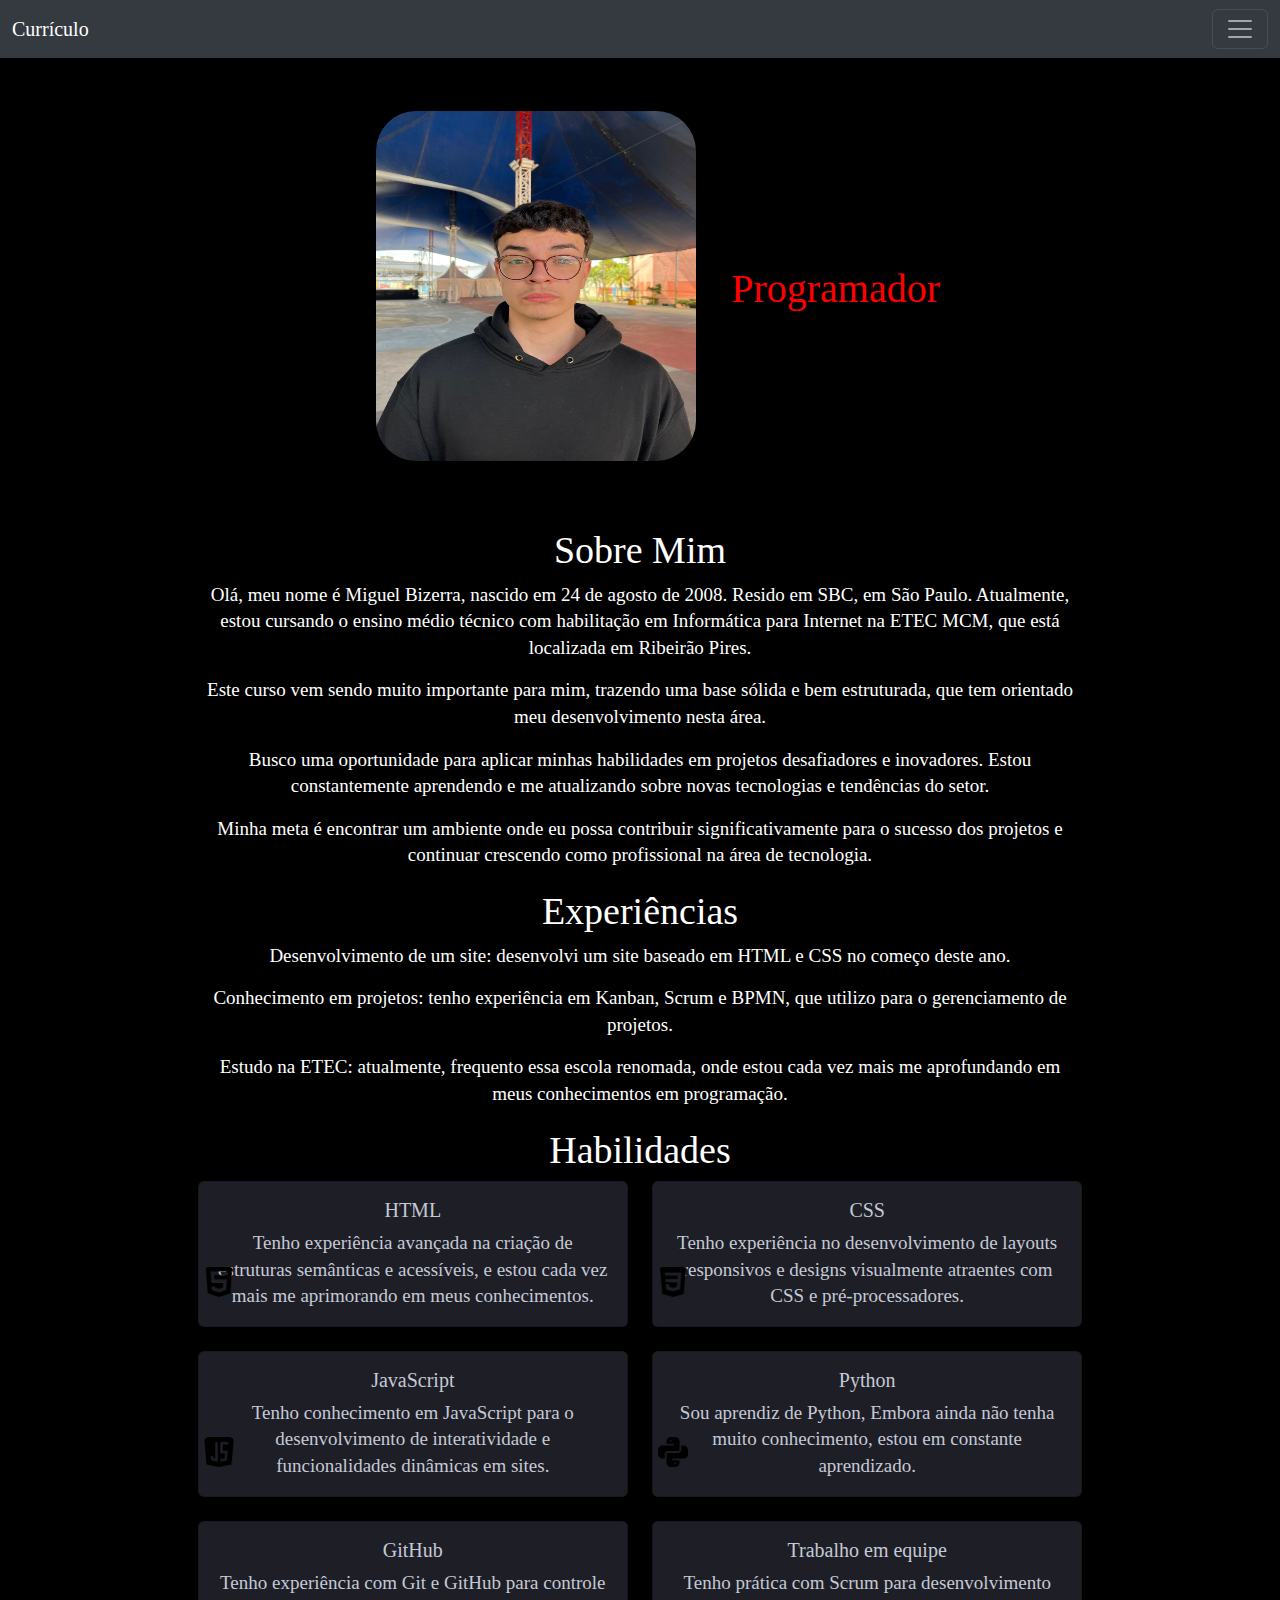
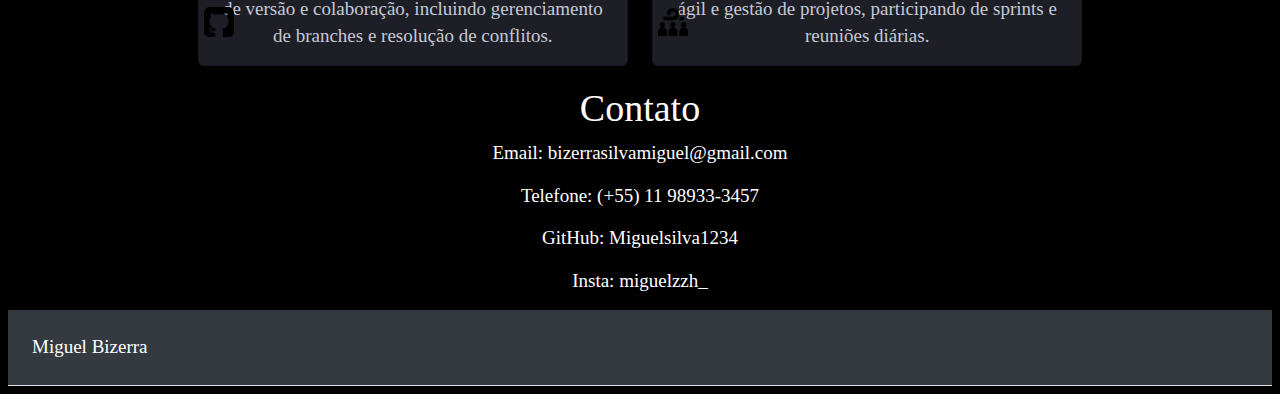
==== commit dfdfaa60: "acho que ta pronto" ====
--- a/index.html
+++ b/index.html
@@ -28,6 +28,9 @@
             <li class="nav-item">
               <a class="nav-link" href="#habilidades">Habilidades</a>
             </li>
+            <li class="nav-item">
+              <a class="nav-link" href="#contato">Contato</a>
+            </li>
           </ul>
         </div>
       </div>
@@ -41,15 +44,16 @@
     
     </div>
     
-
+<main>
  
 <section id="sobremim">
      
       <div class="text-content">
         <h5 class="titulo">Sobre Mim</h5>
-        <p>Ola, meu nome e Miguel Bizerra , nascido em 24 de agosto de 2008, resido em SBC , em Sao Paulo.</p>
-        <p>Atualmente , estou cursando o ensino medio tecnico com habilitacao em informatica para internet na ETEC MCM , que fica localizada em Ribeirao Pires.</p>
-        <p>Este curso vem sendo muito importante para mim,me trazendo uma base muito solida e bem estruturada que tem orientado meu desenvolvimento nesta area. </p>
+        <p>Olá, meu nome é Miguel Bizerra, nascido em 24 de agosto de 2008. Resido em SBC, em São Paulo. Atualmente, estou cursando o ensino médio técnico com habilitação em Informática para Internet na ETEC MCM, que está localizada em Ribeirão Pires.</p>
+        <p>Este curso vem sendo muito importante para mim, trazendo uma base sólida e bem estruturada, que tem orientado meu desenvolvimento nesta área.</p>
+        <p>Busco uma oportunidade para aplicar minhas habilidades em projetos desafiadores e inovadores. Estou constantemente aprendendo e me atualizando sobre novas tecnologias e tendências do setor.</p>
+        <p>Minha meta é encontrar um ambiente onde eu possa contribuir significativamente para o sucesso dos projetos e continuar crescendo como profissional na área de tecnologia.</p>
       </div>
     
 </section>
@@ -58,16 +62,16 @@
   
       <div class="text-content">
         <h5 class="titulo">Experiências</h5>
-        <p>Desenvolvimento de um site - Desenvolvi um site a base de html e css no comeco deste ano </p>
-        <p>Conhecimento em projetos- Tenho conhecimento em Kanban, Scrum e BPMN  e uso para gerenciamento de projetos </p>
-        <p>Estudo na ETEC - Hoje eu estudo nessa escola renomada que e a etec , e la estou cada vez mais me aprofundando em meus conhecimentos em programacao</p>
+        <p>Desenvolvimento de um site: desenvolvi um site baseado em HTML e CSS no começo deste ano.</p>
+        <p>Conhecimento em projetos: tenho experiência em Kanban, Scrum e BPMN, que utilizo para o gerenciamento de projetos.</p>
+        <p>Estudo na ETEC: atualmente, frequento essa escola renomada, onde estou cada vez mais me aprofundando em meus conhecimentos em programação.</p>
       </div>
     
 </section>
 
 <section id="habilidades" class="secao">
-  <div class="container">
-      <h5>Habilidades</h5>
+  <div class="container2" >
+    <h5 class="titulo">Habilidades</h5>
   </div>
   <div class="row row-cols-1 row-cols-md-2 g-4">
       <div class="col">
@@ -77,7 +81,7 @@
               </div>
               <div class="card-body">
                   <h5 class="card-title">HTML</h5>
-                  <p class="card-text">Experiência avançada na criação de estruturas semânticas e acessíveis</p>
+                  <p class="card-text">Tenho experiência avançada na criação de estruturas semânticas e acessíveis, e estou cada vez mais me aprimorando em meus conhecimentos.</p>
               </div>
           </div>
       </div>
@@ -88,7 +92,7 @@
               </div>
               <div class="card-body">
                   <h5 class="card-title">CSS</h5>
-                  <p class="card-text">Experiência no desenvolvimento de layouts responsivos e design visualmente atraente com CSS e pré-processadores.</p>
+                  <p class="card-text">Tenho experiência no desenvolvimento de layouts responsivos e designs visualmente atraentes com CSS e pré-processadores.</p>
               </div>
           </div>
       </div>
@@ -99,7 +103,7 @@
               </div>
               <div class="card-body">
                   <h5 class="card-title">JavaScript</h5>
-                  <p class="card-text">Conhecimento em JavaScript para desenvolvimento de interatividade e funcionalidades dinâmicas em sites.</p>
+                  <p class="card-text">Tenho conhecimento em JavaScript para o desenvolvimento de interatividade e funcionalidades dinâmicas em sites.</p>
               </div>
           </div>
       </div>
@@ -110,7 +114,7 @@
               </div>
               <div class="card-body">
                   <h5 class="card-title">Python</h5>
-                  <p class="card-text">Aprendiz de Python, explorando o desenvolvimento de scripts e automação.</p>
+                  <p class="card-text">Sou aprendiz de Python, Embora ainda não tenha muito conhecimento, estou em constante aprendizado.</p>
               </div>
           </div>
       </div>
@@ -121,7 +125,7 @@
             </div>
             <div class="card-body">
                 <h5 class="card-title">GitHub</h5>
-                <p class="card-text">Experiência com Git e GitHub para controle de versão e colaboração, incluindo gerenciamento de branches e resolução de conflitos.</p>
+                <p class="card-text">Tenho experiência com Git e GitHub para controle de versão e colaboração, incluindo gerenciamento de branches e resolução de conflitos.</p>
             </div>
         </div>
     </div>
@@ -131,34 +135,38 @@
               <img src="img/scrum.png" class="card-img-top" alt="GitHub">
           </div>
           <div class="card-body">
-              <h5 class="card-title">Metodologias ageis</h5>
-              <p class="card-text">Prática com Scrum para desenvolvimento ágil e gestão de projetos, participando de sprints e reuniões diárias.</p>
+              <h5 class="card-title">Trabalho em equipe</h5>
+              <p class="card-text">Tenho prática com Scrum para desenvolvimento ágil e gestão de projetos, participando de sprints e reuniões diárias.</p>
           </div>
       </div>
   </div>
   </div>
 </section>
 
-<!-- Footer -->
+<section id="contato">
+  <div class="container3">
+    <h5 class="titulo">Contato</h5>
+  </div>
+  <div>
+    <p>Email: bizerrasilvamiguel@gmail.com</p>
+    <p>Telefone: (+55) 11 98933-3457</p>
+    <p>GitHub: Miguelsilva1234</p>
+    <p>Insta: miguelzzh_</p>
+  </div>
+
+</section>
+
+</main>
+
+
 <footer class="text-center text-lg-start bg-body-tertiary text-muted">
-    <!-- Section: Social media -->
-    <section class="d-flex justify-content-center justify-content-lg-between p-4 border-bottom" style="background-color: #343a40;">
-      <!-- Left -->
-      <div class="me-5 d-none d-lg-block">
-        <span>Contato</span>
-      </div>
-      <!-- Left -->
-  
-      <!-- Right -->
-      <div>
-        <a href="" class="me-4 text-reset">
-          <i class="fab fa-instagram"></i>
-        </a>
-        <a href="" class="me-4 text-reset">
-          <i class="fab fa-github"></i>
-        </a>
-      </div>
-      <!-- Right -->
+    
+<section class="d-flex justify-content-center justify-content-lg-between p-4 border-bottom" style="background-color: #343a40;">
+     
+<div class="me-5 d-none d-lg-block">
+  <span>Miguel Bizerra</span>
+    
+</div>
    
   
   <script src="js/bootstrap.js"></script>
--- a/css/style.css
+++ b/css/style.css
@@ -1,80 +1,87 @@
 body {
-    line-height: 1.6;
-    margin: 0;
-    padding: 8px;
-    background-position: relative;
-    background-repeat: repeat; 
-    background-color: black;
-    font-family: "Roboto Slab", serif;
-    font-size: 19px;
-    
-     }
+  line-height: 1.6;
+  margin: 0;
+  padding: 8px;
+  background-position: relative;
+  background-repeat: repeat; 
+  background-color: black;
+  font-family: "Roboto Slab", serif;
+  font-size: 19px;
+  
+   }
 
 .container{
-    display: flex;
-    justify-content: center;
-    align-items: center;
-    flex-direction: row;
-    width: 800px;
-    height: 500px;
-    padding: 100px;
-    color: red;
+  display: flex;
+  justify-content: center;
+  align-items: center;
+  flex-direction: row;
+  width: 800px;
+  height: 500px;
+  padding: 100px;
+  color: red;
 }
 
 .container h1 {
-  margin-top: 70px;
+margin-top: 70px;
 }
 
 .img{
-    width: 40%;
-    margin: 0px 15px;
+  width: 40%;
+  margin: 0px 15px;
 }
 
 .titulo{
-  text-align: center;
-  margin-top: 20px;
-  font-size: 2.0em;
+text-align: center;
+margin-top: 20px;
+font-size: 2.0em;
 }
 
 .p{
-    font-size: 1.5em;
-    text-align: center;
-    font-weight: bold;
-    margin-top: 2em;
-    margin-bottom: 1em;
-    display: block;
-    line-height: 1.4em;
+  font-size: 1.5em;
+  text-align: center;
+  font-weight: bold;
+  margin-top: 2em;
+  margin-bottom: 1em;
+  display: block;
+  line-height: 1.4em;
 }
 
 section{ 
-    text-align: center;
-    line-height: 1.4em;
-    color: white;
-  } 
+  text-align: center;
+  line-height: 1.4em;
+  color: white;
+} 
 
 .nav, img{
-    margin-top: 80px;
-    position: relative;
+  margin-top: 80px;
+  position: relative;
 }
 
 .card {
-  position: relative;
-  overflow: visible;
-  color: #c5c9d6;
-  background-color: #1e1f26;
+position: relative;
+overflow: visible;
+color: #c5c9d6;
+background-color: #1e1f26;
 }
 
 .card-img-top {
-  position: absolute;
-  top: 5px;
-  left: 5px;
-  width: 40px;
-  height: auto;
-  z-index: 1;
+position: absolute;
+top: 5px;
+left: 5px;
+width: 30px;
+height: auto;
+z-index: 1;
 }
 
 .card-body {
-  position: relative;
-  padding-top: 60px;
+position: relative;
+padding-top: 200 px;
 }
 
+main {
+width: 70%;
+margin-left: auto;
+margin-right: auto;
+color: white;
+}
+
